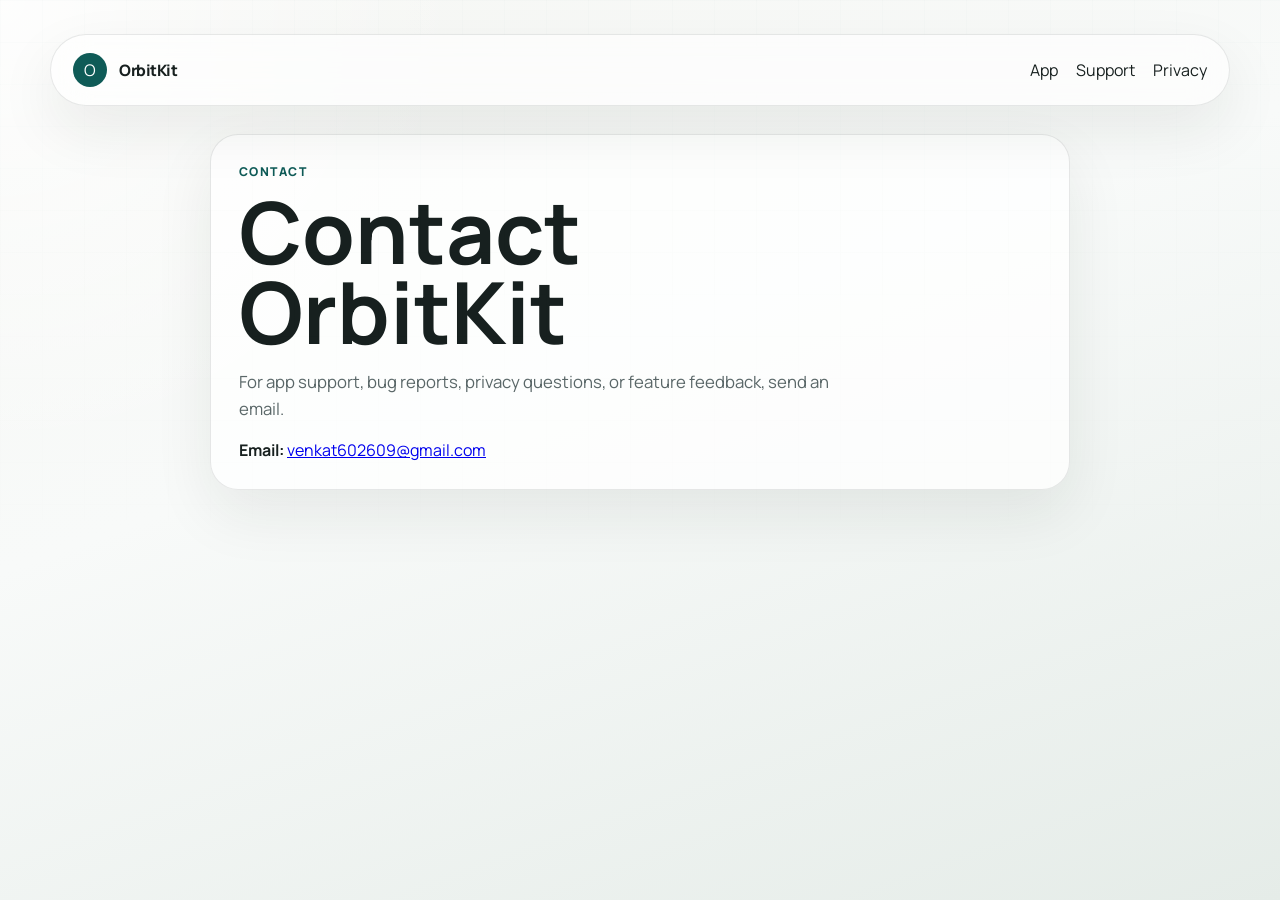
==== orbitkit-contact.html @ dd795585 "Add OrbitKit app pages" ====
<!DOCTYPE html>
<html lang="en">
  <head>
    <meta charset="UTF-8" />
    <meta name="viewport" content="width=device-width, initial-scale=1.0" />
    <title>Contact | OrbitKit</title>
    <meta name="description" content="Contact information for OrbitKit." />
    <link rel="preconnect" href="https://fonts.googleapis.com" />
    <link rel="preconnect" href="https://fonts.gstatic.com" crossorigin />
    <link
      href="https://fonts.googleapis.com/css2?family=Manrope:wght@400;500;600;700;800&display=swap"
      rel="stylesheet"
    />
    <link rel="stylesheet" href="./styles.css" />
  </head>
  <body>
    <div class="page-shell">
      <header class="hero">
        <nav class="topbar">
          <a class="brand ghost-link" href="orbitkit.html">
            <span class="brand-mark">O</span>
            <span class="brand-name">OrbitKit</span>
          </a>
          <div class="topbar-links">
            <a class="ghost-link" href="orbitkit.html">App</a>
            <a class="ghost-link" href="orbitkit-support.html">Support</a>
            <a class="ghost-link" href="orbitkit-privacy.html">Privacy</a>
          </div>
        </nav>
      </header>

      <main class="content-page">
        <section class="content-card">
          <p class="section-label">Contact</p>
          <h1>Contact OrbitKit</h1>
          <p class="hero-text">
            For app support, bug reports, privacy questions, or feature
            feedback, send an email.
          </p>
          <p><strong>Email:</strong> <a href="mailto:venkat602609@gmail.com">venkat602609@gmail.com</a></p>
        </section>
      </main>
    </div>
  </body>
</html>
---- styles.css ----
:root {
  --bg: #f6f7f4;
  --bg-accent: #e5ece8;
  --surface: rgba(255, 255, 255, 0.7);
  --surface-strong: rgba(255, 255, 255, 0.88);
  --border: rgba(44, 52, 52, 0.11);
  --text: #17201f;
  --muted: #5a6768;
  --accent: #0f5b57;
  --accent-alt: #2b5f8a;
  --accent-warm: #a46135;
  --accent-soft: #dcebe6;
  --shadow: 0 24px 60px rgba(24, 32, 29, 0.08);
  --radius-lg: 28px;
  --radius-md: 18px;
  --radius-sm: 12px;
}

* {
  box-sizing: border-box;
}

html {
  scroll-behavior: smooth;
}

body {
  margin: 0;
  min-height: 100vh;
  font-family: "Manrope", sans-serif;
  color: var(--text);
  background:
    radial-gradient(circle at top left, rgba(255, 255, 255, 0.86), transparent 30%),
    linear-gradient(160deg, var(--bg) 0%, #f8faf9 42%, var(--bg-accent) 100%);
}

body::before {
  content: "";
  position: fixed;
  inset: 0;
  pointer-events: none;
  background:
    linear-gradient(rgba(24, 79, 69, 0.03) 1px, transparent 1px),
    linear-gradient(90deg, rgba(24, 79, 69, 0.03) 1px, transparent 1px);
  background-size: 42px 42px;
  mask-image: linear-gradient(to bottom, rgba(0, 0, 0, 0.35), transparent 70%);
}

.page-shell {
  width: min(1180px, calc(100% - 32px));
  margin: 0 auto;
  padding: 24px 0 48px;
}

.topbar,
.hero-copy,
.panel,
.summary-card,
.feature-card,
.primary-button,
.primary-link,
.secondary-link {
  backdrop-filter: blur(18px);
}

.topbar {
  display: flex;
  align-items: center;
  justify-content: space-between;
  padding: 18px 22px;
  border: 1px solid var(--border);
  border-radius: 999px;
  background: rgba(255, 255, 255, 0.56);
  box-shadow: var(--shadow);
}

.brand {
  display: flex;
  align-items: center;
  gap: 12px;
}

.brand-mark {
  display: grid;
  place-items: center;
  width: 34px;
  height: 34px;
  border-radius: 50%;
  background: var(--accent);
  color: white;
}

.topbar-links {
  display: flex;
  align-items: center;
  gap: 18px;
}

.brand-copy {
  display: flex;
  flex-direction: column;
  gap: 2px;
  min-width: 0;
}

.brand-name {
  font-size: 0.98rem;
  font-weight: 800;
  letter-spacing: -0.03em;
  line-height: 1.05;
}

.brand-tagline {
  color: var(--muted);
  font-size: 0.76rem;
  font-weight: 700;
  letter-spacing: 0.08em;
  text-transform: uppercase;
}

.ghost-link,
.secondary-link {
  color: var(--text);
  text-decoration: none;
}

.hero {
  padding-top: 10px;
}

.hero-copy {
  margin-top: 24px;
  padding: 44px;
  border-radius: calc(var(--radius-lg) + 8px);
  border: 1px solid var(--border);
  background:
    linear-gradient(135deg, rgba(255, 255, 255, 0.88), rgba(255, 255, 255, 0.56)),
    linear-gradient(135deg, rgba(15, 91, 87, 0.12), transparent 58%),
    linear-gradient(45deg, rgba(43, 95, 138, 0.09), transparent 65%);
  box-shadow: var(--shadow);
}

.eyebrow,
.section-label,
.card-label {
  margin: 0 0 12px;
  text-transform: uppercase;
  letter-spacing: 0.12em;
  color: var(--accent);
  font-size: 0.76rem;
  font-weight: 800;
}

h1,
h2,
h3,
p {
  margin-top: 0;
}

h1 {
  max-width: 12ch;
  margin-bottom: 16px;
  font-size: 5.35rem;
  line-height: 0.94;
  letter-spacing: 0;
}

h2 {
  margin-bottom: 14px;
  font-size: 2.65rem;
  line-height: 1;
  letter-spacing: 0;
}

h3 {
  margin-bottom: 10px;
  font-size: 1.2rem;
}

.hero-text,
.panel p,
#tableCaption {
  color: var(--muted);
  line-height: 1.6;
}

.hero-text {
  max-width: 60ch;
  font-size: 1.05rem;
}

.hero-actions {
  display: flex;
  flex-wrap: wrap;
  gap: 14px;
  margin-top: 28px;
}

.primary-link,
.secondary-link,
.primary-button,
.secondary-button,
.section-tab {
  display: inline-flex;
  align-items: center;
  justify-content: center;
  min-height: 48px;
  padding: 0 20px;
  border-radius: 999px;
  border: 1px solid transparent;
  font-weight: 700;
  cursor: pointer;
  transition:
    transform 180ms ease,
    box-shadow 180ms ease,
    background-color 180ms ease;
}

.primary-link,
.primary-button {
  background: var(--accent);
  color: white;
  box-shadow: 0 18px 28px rgba(24, 79, 69, 0.25);
}

.secondary-link {
  border-color: var(--border);
  background: rgba(255, 255, 255, 0.55);
}

.secondary-button {
  border-color: var(--border);
  background: rgba(255, 255, 255, 0.72);
  color: var(--text);
}

.primary-link:hover,
.secondary-link:hover,
.primary-button:hover,
.secondary-button:hover,
.section-tab:hover {
  transform: translateY(-1px);
}

.section-grid,
.calculator-section,
.tool-suite,
.profile-strip,
.repo-section,
.professional-depth,
.app-section {
  margin-top: 28px;
}

.section-tabs {
  display: flex;
  flex-wrap: wrap;
  gap: 12px;
  margin-top: 28px;
  padding: 8px;
  border: 1px solid var(--border);
  border-radius: 999px;
  background: rgba(255, 255, 255, 0.58);
  box-shadow: var(--shadow);
}

.section-tab {
  min-height: 44px;
  border-color: transparent;
  background: transparent;
  color: var(--text);
  font: inherit;
}

.section-tab.is-active {
  background: var(--accent);
  color: white;
  box-shadow: 0 14px 24px rgba(15, 91, 87, 0.2);
}

.page-tab-panel[hidden] {
  display: none;
}

.profile-strip {
  display: grid;
  grid-template-columns: repeat(3, minmax(0, 1fr));
  gap: 14px;
}

.metric {
  min-height: 132px;
  padding: 22px;
  border: 1px solid var(--border);
  border-radius: var(--radius-md);
  background: rgba(255, 255, 255, 0.68);
  box-shadow: var(--shadow);
}

.metric span {
  display: block;
  margin-bottom: 10px;
  color: var(--accent);
  font-size: 1.35rem;
  font-weight: 800;
  line-height: 1.1;
}

.metric p {
  margin-bottom: 0;
  color: var(--muted);
  line-height: 1.5;
}

.repo-grid {
  display: grid;
  grid-template-columns: repeat(3, minmax(0, 1fr));
  gap: 16px;
}

.repo-card {
  display: flex;
  min-height: 190px;
  flex-direction: column;
  padding: 22px;
  border: 1px solid var(--border);
  border-radius: var(--radius-md);
  background: rgba(255, 255, 255, 0.72);
  color: var(--text);
  text-decoration: none;
  box-shadow: var(--shadow);
  transition:
    transform 180ms ease,
    border-color 180ms ease,
    background-color 180ms ease;
}

.repo-card:hover {
  transform: translateY(-2px);
  border-color: rgba(15, 91, 87, 0.3);
  background: rgba(255, 255, 255, 0.9);
}

.repo-card span {
  margin-bottom: 18px;
  color: var(--accent-alt);
  font-size: 0.78rem;
  font-weight: 800;
  letter-spacing: 0.1em;
  text-transform: uppercase;
}

.repo-card p {
  margin-bottom: 0;
  color: var(--muted);
  line-height: 1.55;
}

.app-card {
  display: grid;
  grid-template-columns: 96px minmax(0, 1fr);
  gap: 24px;
  padding: 28px;
  border: 1px solid var(--border);
  border-radius: var(--radius-lg);
  background:
    linear-gradient(135deg, rgba(255, 255, 255, 0.9), rgba(255, 255, 255, 0.66)),
    linear-gradient(135deg, rgba(15, 91, 87, 0.1), transparent 60%);
  box-shadow: var(--shadow);
}

.app-icon {
  display: grid;
  place-items: center;
  width: 96px;
  height: 96px;
  border-radius: 22px;
  background: linear-gradient(135deg, var(--accent), var(--accent-alt));
  color: white;
  font-size: 2.8rem;
  font-weight: 800;
  box-shadow: 0 18px 32px rgba(15, 91, 87, 0.24);
}

.app-copy p {
  color: var(--muted);
  line-height: 1.58;
}

.app-copy h3 {
  font-size: 1.65rem;
}

.app-links {
  display: flex;
  flex-wrap: wrap;
  gap: 12px;
  margin-top: 18px;
}

.content-page {
  max-width: 860px;
  margin: 28px auto 0;
}

.content-card {
  padding: 28px;
  border: 1px solid var(--border);
  border-radius: var(--radius-lg);
  background: rgba(255, 255, 255, 0.74);
  box-shadow: var(--shadow);
}

.content-card + .content-card {
  margin-top: 16px;
}

.content-card p:last-child {
  margin-bottom: 0;
}

.depth-grid {
  display: grid;
  grid-template-columns: repeat(4, minmax(0, 1fr));
  gap: 16px;
}

.depth-card {
  min-height: 220px;
  padding: 24px;
  border: 1px solid var(--border);
  border-radius: var(--radius-md);
  background: rgba(255, 255, 255, 0.7);
  box-shadow: var(--shadow);
}

.depth-card h3 {
  color: var(--accent);
}

.depth-card p {
  margin-bottom: 0;
  color: var(--muted);
  line-height: 1.58;
}

.tool-tabs {
  display: flex;
  flex-wrap: wrap;
  gap: 12px;
  margin-bottom: 20px;
}

.tool-tab {
  display: inline-flex;
  align-items: center;
  justify-content: center;
  min-height: 46px;
  padding: 0 18px;
  border: 1px solid var(--border);
  border-radius: 999px;
  background: rgba(255, 255, 255, 0.56);
  color: var(--text);
  text-decoration: none;
  font: inherit;
  font-weight: 700;
  cursor: pointer;
  transition:
    transform 180ms ease,
    background-color 180ms ease,
    color 180ms ease,
    border-color 180ms ease;
}

.tool-tab:hover {
  transform: translateY(-1px);
}

.tool-tab.is-active {
  background: var(--accent);
  color: white;
  border-color: var(--accent);
}

.tool-panel[hidden] {
  display: none;
}

.section-grid {
  display: grid;
  grid-template-columns: 1.1fr 0.9fr;
  gap: 20px;
}

.panel {
  border: 1px solid var(--border);
  border-radius: var(--radius-lg);
  background: var(--surface);
  box-shadow: var(--shadow);
}

.intro-panel,
.summary-panel,
.insights-panel,
.table-panel {
  padding: 28px;
}

.feature-panel {
  display: grid;
  gap: 16px;
  padding: 16px;
}

.feature-card {
  padding: 22px;
  border-radius: var(--radius-md);
  background: var(--surface-strong);
  border: 1px solid rgba(24, 79, 69, 0.1);
}

.muted-card {
  background: rgba(43, 95, 138, 0.08);
}

.section-header {
  margin-bottom: 18px;
}

.calculator-layout {
  display: grid;
  grid-template-columns: 1.15fr 0.85fr;
  gap: 20px;
}

.form-panel {
  padding: 24px;
}

.form-actions {
  display: flex;
  flex-wrap: wrap;
  gap: 12px;
}

.field-grid {
  display: grid;
  grid-template-columns: repeat(2, minmax(0, 1fr));
  gap: 16px;
  margin-bottom: 22px;
}

.field {
  display: flex;
  flex-direction: column;
  gap: 8px;
  font-size: 0.95rem;
  font-weight: 700;
}

.field span {
  color: var(--muted);
}

.field input {
  min-height: 50px;
  padding: 0 14px;
  border: 1px solid rgba(24, 79, 69, 0.13);
  border-radius: var(--radius-sm);
  background: rgba(255, 255, 255, 0.8);
  color: var(--text);
  font: inherit;
}

.field select {
  min-height: 50px;
  padding: 0 14px;
  border: 1px solid rgba(24, 79, 69, 0.13);
  border-radius: var(--radius-sm);
  background: rgba(255, 255, 255, 0.8);
  color: var(--text);
  font: inherit;
}

.field input:focus {
  outline: 2px solid rgba(24, 79, 69, 0.2);
  border-color: var(--accent);
}

.field select:focus {
  outline: 2px solid rgba(24, 79, 69, 0.2);
  border-color: var(--accent);
}

.results-column {
  display: grid;
  gap: 20px;
}

.summary-grid {
  display: grid;
  grid-template-columns: repeat(2, minmax(0, 1fr));
  gap: 14px;
}

.summary-card {
  padding: 20px;
  border-radius: var(--radius-md);
  background: var(--surface-strong);
  border: 1px solid rgba(24, 79, 69, 0.1);
}

.summary-label {
  display: block;
  margin-bottom: 8px;
  color: var(--muted);
  font-size: 0.86rem;
}

.summary-card strong,
.insight-row strong {
  font-size: 1.2rem;
  letter-spacing: -0.03em;
}

.insights-panel {
  display: grid;
  gap: 18px;
}

.insight-row {
  display: flex;
  align-items: center;
  justify-content: space-between;
  gap: 16px;
  padding-bottom: 14px;
  border-bottom: 1px solid rgba(24, 79, 69, 0.1);
}

.insight-row:last-child {
  border-bottom: 0;
  padding-bottom: 0;
}

.table-header {
  display: flex;
  align-items: end;
  justify-content: space-between;
  gap: 16px;
  margin-bottom: 18px;
}

.table-wrap {
  overflow: auto;
  border-radius: var(--radius-md);
  border: 1px solid rgba(24, 79, 69, 0.1);
}

table {
  width: 100%;
  border-collapse: collapse;
  min-width: 780px;
  background: rgba(255, 255, 255, 0.72);
}

thead {
  background: rgba(24, 79, 69, 0.08);
}

th,
td {
  padding: 14px 16px;
  text-align: left;
  border-bottom: 1px solid rgba(24, 79, 69, 0.08);
  font-size: 0.95rem;
}

tbody tr:hover {
  background: rgba(24, 79, 69, 0.04);
}

.chart-panel {
  padding: 28px;
}

.chart-shell {
  padding: 18px;
  border-radius: var(--radius-md);
  border: 1px solid rgba(24, 79, 69, 0.1);
  background: rgba(255, 255, 255, 0.62);
}

.chart-legend {
  display: flex;
  flex-wrap: wrap;
  gap: 18px;
  margin-bottom: 14px;
  color: var(--muted);
  font-size: 0.9rem;
  font-weight: 700;
}

.legend-item {
  display: inline-flex;
  align-items: center;
  gap: 8px;
}

.legend-swatch {
  display: inline-block;
  width: 24px;
  height: 3px;
  border-radius: 999px;
}

.swatch-low {
  background: #8aa99d;
}

.swatch-base {
  background: #0f5b57;
}

.swatch-high {
  background: #b86d3b;
}

#growthChart {
  display: block;
  width: 100%;
  height: auto;
}

@media (max-width: 920px) {
  .section-grid,
  .calculator-layout,
  .profile-strip,
  .repo-grid,
  .depth-grid,
  .app-card {
    grid-template-columns: 1fr;
  }

  .app-icon {
    width: 76px;
    height: 76px;
    border-radius: 18px;
    font-size: 2.2rem;
  }

  .hero-copy {
    padding: 30px 24px;
  }
}

@media (max-width: 680px) {
  .page-shell {
    width: min(100% - 20px, 1180px);
  }

  .topbar {
    padding: 14px 16px;
  }

  .topbar,
  .table-header,
  .hero-actions,
  .topbar-links,
  .section-tabs {
    flex-direction: column;
    align-items: flex-start;
  }

  .section-tabs {
    border-radius: var(--radius-md);
  }

  .field-grid,
  .summary-grid {
    grid-template-columns: 1fr;
  }

  h1 {
    max-width: none;
    font-size: 3rem;
  }

  h2 {
    font-size: 2rem;
  }

  .intro-panel,
  .summary-panel,
  .insights-panel,
  .table-panel,
  .form-panel {
    padding: 20px;
  }

  .brand-name {
    font-size: 0.88rem;
  }
}
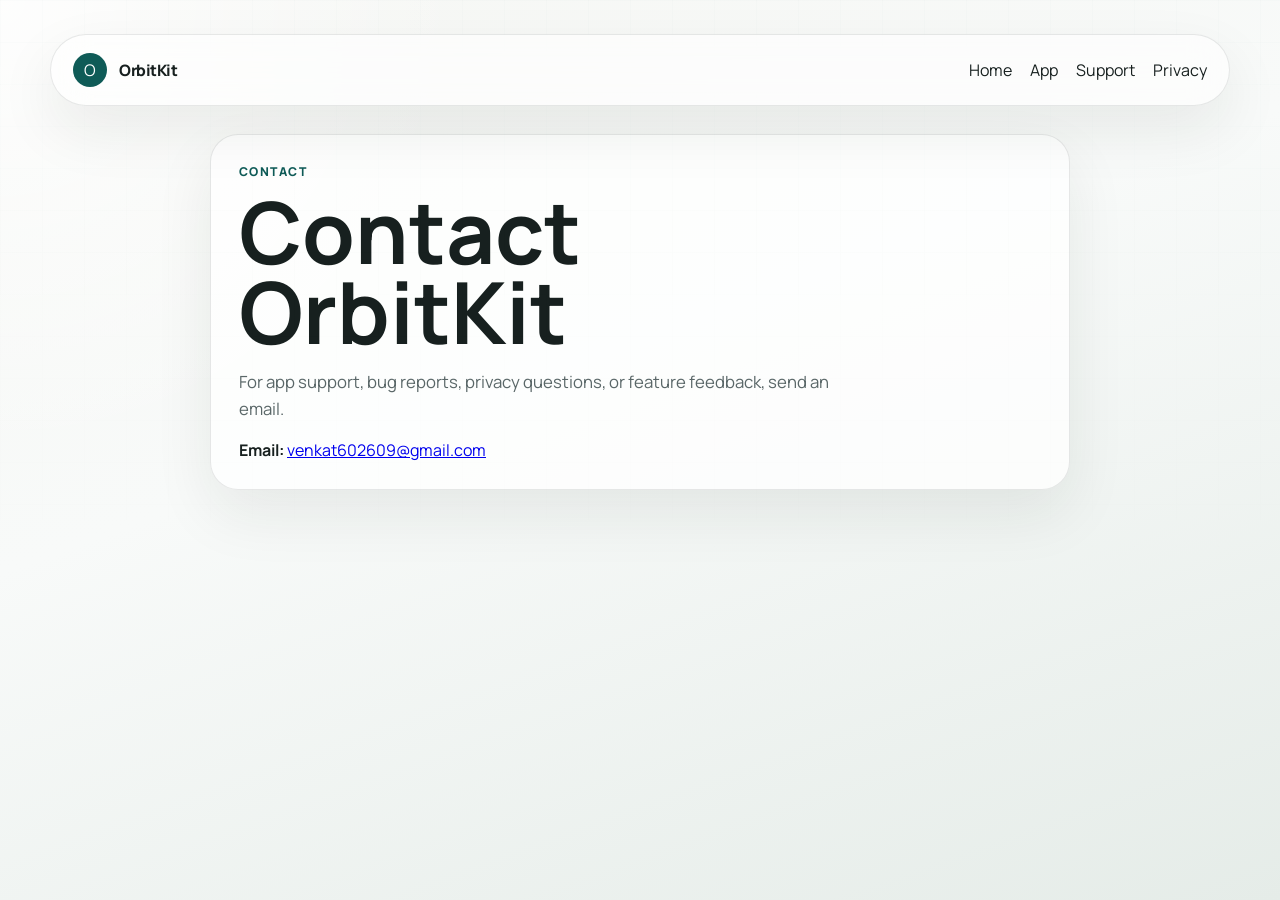
==== commit b4257344: "Fix OrbitKit navigation and App Store link" ====
--- a/orbitkit-contact.html
+++ b/orbitkit-contact.html
@@ -22,6 +22,7 @@
             <span class="brand-name">OrbitKit</span>
           </a>
           <div class="topbar-links">
+            <a class="ghost-link" href="index.html">Home</a>
             <a class="ghost-link" href="orbitkit.html">App</a>
             <a class="ghost-link" href="orbitkit-support.html">Support</a>
             <a class="ghost-link" href="orbitkit-privacy.html">Privacy</a>
